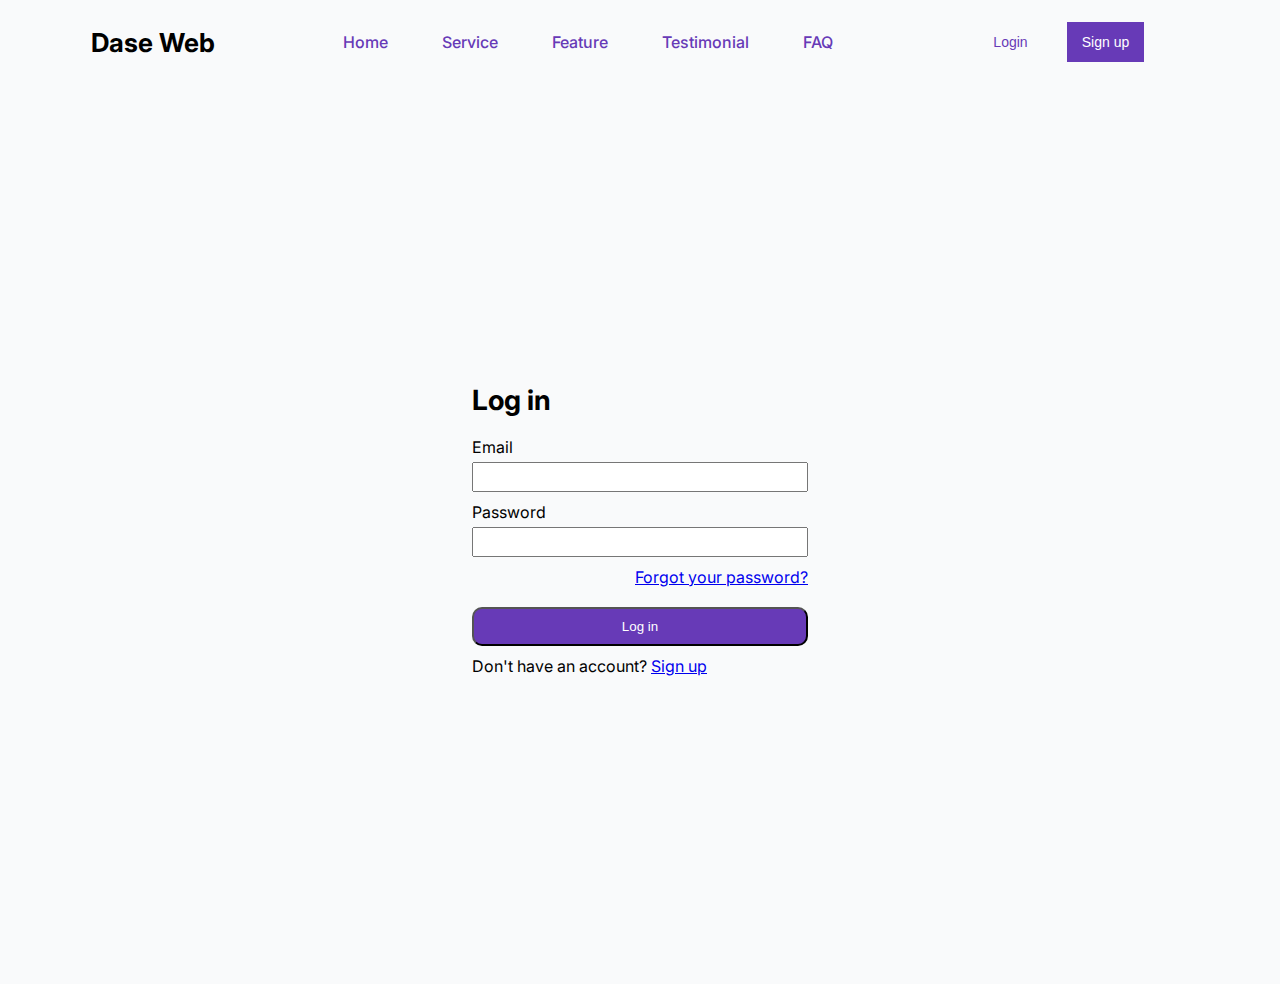
==== login.html @ 485cacb2 "inital commit" ====
<!DOCTYPE html>
<html lang="en">
    <head>
        <meta charset="UTF-8">
        <meta name="viewport" content="width=device-width, initial-scale=1.0">
        <link rel="preconnect" href="https://fonts.googleapis.com">
        <link rel="preconnect" href="https://fonts.gstatic.com" crossorigin>
        <link href="https://fonts.googleapis.com/css2?family=Manrope:wght@200..800&display=swap" rel="stylesheet">
        <link href="https://fonts.googleapis.com/css2?family=Inter:ital,opsz,wght@0,14..32,100..900;1,14..32,100..900&display=swap" rel="stylesheet">
        <link rel="stylesheet" href="css/styles.css">
        <title>Login - Dase Web </title>
    </head>
<body>
    <header>
        <div class="navbar">
            <div class="logo">
                Dase Web
            </div>
            <div>
                    <ul>
                        <li><a href="#">Home</a></li>
                        <li><a href="#">Service</a></li>
                        <li><a href="#">Feature</a></li>
                        <li><a href="#">Testimonial</a></li>
                        <li><a href="#">FAQ</a></li>
                    </ul>
            </div>
            <div>
                <button style="color: #673AB7; background-color: transparent;">Login</button>
                <button style="margin-right: 120px; margin-left: 14px;">Sign up</button>
            </div>
        </div>
        <div class="mobile-navbar">
            <div class="logo">
                Dase Web
            </div>
            <div class="hamburger-menu" id="hamburger">
                <svg width="40px" height="40px" viewBox="0 0 24 24" fill="none" xmlns="http://www.w3.org/2000/svg">
                    <path d="M20 7L4 7" stroke="#000000" stroke-width="1.5" stroke-linecap="round"/>
                    <path d="M20 12L4 12" stroke="#000000" stroke-width="1.5" stroke-linecap="round"/>
                    <path d="M20 17L4 17" stroke="#000000" stroke-width="1.5" stroke-linecap="round"/>
                    </svg>
            </div>
        </div>
            <div class="mobile-menu">
                <ul id="mobile-menu" class="hidden">
                            <li><a href="#">Home</a></li>
                            <li><a href="#">Service</a></li>
                            <li><a href="#">Feature</a></li>
                            <li><a href="#">Testimonial</a></li>
                            <li><a href="#">FAQ</a></li>
                            <div>
                                <button style="color: #673AB7;">Login</button>
                                <button style="margin-right: 120px; margin-left: 14px;">Sign up</button>
                            </div>
                        </div>
                </ul>
        </header>
    <div class="auth-body">
    <div class="auth-container">
        <h1 class="auth-head">Log in</h1>
        <form>
            <label for="email">Email</label>
            <input type="text" id="email" name="email">

            <label for="password">Password</label>
            <input type="password" id="password" name="password">
            <div class="auth-forgot">
                <a href="#">Forgot your password?</a>
            </div>
            <button type="submit">Log in</button>
        </form>
        <div class="auth-text">
            Don't have an account? <a href="/signup.html">Sign up</a>
        </div>
    </div>
</div>
</body>
</html>
---- css/styles.css ----
*{
    margin: 0;
    box-sizing: border-box;
}
body{
    padding-left: 16px;
    padding-right: 16px;
    font-family: Inter;
    background-color: #F9FAFB;
}
@media (max-width: 400px){
    body{
        padding-left: 14px;
        padding-right: 14px;
    }
}

.logo{
    font-size: 26px;
    margin-left: 6%;
    font-weight: bold;

}
.navbar{
    max-width: 100%;
    min-height: 84px;
    font-size: 16px;
    display: flex;
    align-items: center;
    justify-content: space-between;
    flex-wrap: wrap;
}
.navbar li{
    font-size: 16px;
    list-style: none;
    display: inline-block;
    font-weight: 500;
    line-height: 24px;
    text-align: left;
    text-underline-position: from-font;
    text-decoration-skip-ink: none;
}

.navbar a{
    text-decoration: none;
    color: #673AB7;
    margin-right: 50px;
}
.navbar button{
    width: 77px;
    height: 40px;
    background-color: #673AB7;
    color: white;
    box-shadow: none;
    border: none;
    font-size: 14px;
    font-weight: 500;
    line-height: 20px;
    text-align: center;
    text-underline-position: from-font;
    text-decoration-skip-ink: none;
}
/* Mobile Navbar */
.mobile-navbar{
    display: none;
    background-color: #F5F7FA;
    padding: 10px 0px;
    position: fixed;
    width: 100%;
}
.mobile-navbar .hamburger-menu{
    cursor: pointer;
}
.mobile-menu ul{
    list-style: none;
    display: none;
    flex-direction: column;
    gap: 10px;
    padding: 10px;
    border-radius: 5px;
    position: fixed;
    right: 0;
    left: 0;
    bottom: 0;
    background-color: #7F56D9;
    opacity: 0.95;
    justify-content: center;
    align-items: center;

    top: 50px;
}
.mobile-menu a{
    text-decoration: none;
    color: #18191F;
}
@media (max-width: 760px){
    .navbar {
        display: none;
    }
    .logo{
        font-size: 20px;
        margin-left: 2%;
        font-weight: 500;
    
    }
    .mobile-navbar{
        display: flex;
        justify-content: space-between;
        align-items: center;
        padding-left: 5%;
        padding-right: 5%;

    }
    .mobile-navbar .logo{
        max-width: 100%;
    }
    .mobile-navbar .logo img{
        max-width: 90%;
    }
    .mobile-menu ul.visible{
        display: flex;
    }
    .mobile-menu button{
        width: 77px;
        height: 40px;
        background-color: #E9D8FF;
        color: #7F56D9;
        margin: 0 auto ;
        box-shadow: none;
        border: none;
        font-size: 1rem;
        font-weight: 500;
        line-height: 20px;
        text-align: center;
        text-underline-position: from-font;
        text-decoration-skip-ink: none;
    }
}

.hero-grid{
    display: grid;
    grid-template-columns: 1fr 1fr;
}
.hero-text{
    margin: 0 auto;
    padding-top: 50px;
    padding-left: 20px;
}
.hero-text-head{
    font-family: Inter;
    font-size: 52px;
    font-weight: 600;
    line-height: 65.37px;
    text-align: left;
    text-underline-position: from-font;
    text-decoration-skip-ink: none;
    width: 594px;
    height: auto;
    padding-bottom: 20px;
}

.hero-text-sub{
    font-family: Manrope;
    font-size: 21px;
    font-weight: 600;
    text-align: left;
    text-underline-position: from-font;
    text-decoration-skip-ink: none;
    color: #7A7D9C;

    width: 554px;
    height: auto;

}
@media (max-width: 400px){
    .hero-grid{
        display: grid;
        grid-template-columns: 1fr;
        padding-top: 50px;
    }
    .hero-text-head{
        font-family: Inter;
        font-size: 32px;
        font-weight: 600;
        line-height: 35.37px;
        text-align: left;
        text-underline-position: from-font;
        text-decoration-skip-ink: none;
        width: 100%;
        height: auto;
        padding-bottom: 20px;
    }
    .hero-text-sub{
        font-family: Manrope;
        font-size: 18px;
        font-weight: 600;
        text-align: left;
        text-underline-position: from-font;
        text-decoration-skip-ink: none;
        color: #7A7D9C;
    
        width: 100%;
        height: auto;
    
    }
}
.hero-button{
    margin-top: 16px;
    margin-bottom: 40px;
    text-align: left;
    font-family: Inter;
    font-size: 16px;
    font-weight: 400;
    line-height: 19.36px;
    letter-spacing: -0.9599999785423279px;
    text-underline-position: from-font;
    text-decoration-skip-ink: none;
}
.hero-button a{
    text-decoration: none;
    color: white;
}
.hero-button button{
    padding-top: 8px;
    padding-left: 30px;
    padding-right: 30px;
    padding-bottom: 8px;
    background-color: #7F56D9;
    color: white;
    border-radius: 20px;
    box-shadow: none;
}
.hero-img img{
    width: 90%;
}

.section-highlight{
    margin: 0 auto;
    margin-top: 104px;
    color: #7F56D9;
    font-family: Manrope;
    font-size: 16px;
    font-weight: 400;
    line-height: 21.86px;
    letter-spacing: -0.75px;
    text-align: center;
    text-underline-position: from-font;
    text-decoration-skip-ink: none;
    background-color: #E9D8FF;
    width: fit-content;
    height: 22px;
    padding-left: 10px;
    padding-right: 10px;
    border-radius: 22px;
    border: 1px solid #EEE2FE;

}

.how-section-head{
    font-size: 28px;
    font-weight: 600;
    text-align: center;
    text-underline-position: from-font;
    text-decoration-skip-ink: none;
    padding-top: 20px;
    padding-bottom: 20px;
}
.how-section-grid{
    display: grid;
    place-items: center;
    grid-template-columns: 1fr 1fr;
    padding-left: 20px;
}

.steps-text-head{

    font-size: 28px;
    font-weight: 600;
    line-height: 43.58px;
    text-align: left;
    text-underline-position: from-font;
    text-decoration-skip-ink: none;
}
.steps-text-sub{
    font-family: Manrope;
    font-size: 20px;
    font-weight: 400;
    line-height: 36px;
    text-align: left;
    text-underline-position: from-font;
    text-decoration-skip-ink: none;
    width: 420px;
    color: #7A7D9C;
}
.why-section-head{
    font-size: 28px;
    font-weight: 600;
    text-align: center;
    text-underline-position: from-font;
    text-decoration-skip-ink: none;
    padding-top: 30px;
    padding-bottom: 30px;
}
.why-section-grid{
    display: grid;
    grid-template-columns: 1fr 1fr 1fr;
    width: 70%;
    margin: 0 auto;
}

.why-icon img{
    margin-left: 40px;
    height: 100%;
}
.why-text-head{
    width: 231px;
    height: auto;
    font-family: Inter;
    font-size: 24px;
    font-weight: 500;
    line-height: 29.05px;
    text-align: left;
    text-underline-position: from-font;
    text-decoration-skip-ink: none;
    color: #1B152B;
    padding-top: 16px;
}
.why-text-info{
    width: 231px;
    height: 132px;
    font-family: Manrope;
    font-size: 16px;
    font-weight: 400;
    line-height: 21.86px;
    letter-spacing: -0.75px;
    text-align: left;
    text-underline-position: from-font;
    text-decoration-skip-ink: none;
    color: #7A7D9C;
    padding-top: 24px;
}
@media (max-width: 400px){
    .how-section-grid{
        display: grid;
        place-items: center;
        grid-template-columns: 1fr;
    }
    .steps-text-sub{
        font-family: Manrope;
        font-size: 18px;
        font-weight: 400;
        line-height: 36px;
        text-align: left;
        text-underline-position: from-font;
        text-decoration-skip-ink: none;
        width: 100%;
        color: #7A7D9C;
    }
    .why-text-head{
        width: 100%;
        height: auto;
    }
    .why-text-info{
        width: 100%;
        height: auto;
        font-family: Manrope;
        font-size: 16px;
        font-weight: 400;
        line-height: 21.86px;
        letter-spacing: -0.75px;
        text-align: left;
        text-underline-position: from-font;
        text-decoration-skip-ink: none;
        color: #7A7D9C;
        padding-top: 24px;
    }
}
.steps-img img{
    width: 60%;
}
.each-why{
    background-color: white;
    border-radius: 16px;
    border: 1px solid #EFF0F6;
    margin-right: 20px;
    padding-left: 20px;
    padding-top: 20px;
}
@media (max-width: 400px){
    .why-section-grid{
        display: grid;
        grid-template-columns: 1fr;
        width: 100%;
        margin: 0 auto;
    }Home
    .each-why{
        background-color: white;
        border-radius: 16px;
        border: 1px solid #EFF0F6;
        margin-right: 20px;
        margin-bottom: 20px;
        padding-left: 20px;
        padding-top: 20px;
        padding-bottom: 30px;
    }
}

.auth-body{
    display: flex;
    align-items: center;
    justify-content: center;
    height: 100vh;
}
.auth-head{
    text-align: left;
    font-family: Inter;
    padding-bottom: 20px;
    font-size: 28px;
}
.auth-container{
    padding: 2rem;
    text-align: center;
    width: 100%;
    max-width: 400px;
}

.auth-container form{
    display: flex;
    flex-direction: column;
}
.auth-container label{
    text-align: left;
    font-family: Inter;
    font-size: 16px;
    padding-bottom: 5px;
}
.auth-container input{
    height: 30px;
    margin-bottom: 10px;
}
.auth-container button{
    color: white;
    background-color: #673AB7;
    padding: 10px 0;
    margin-top: 10px;
    border-radius: 10px;
    box-shadow: none;
    cursor: pointer;
}
.auth-forgot{
    text-align: right;
    font-family: Inter;
    font-size: 16px;
    padding-bottom: 10px;
}
.auth-text{
    text-align: left;
    font-family: Inter;
    font-size: 16px;
    padding-top: 10px;
    padding-bottom: 10px;
}
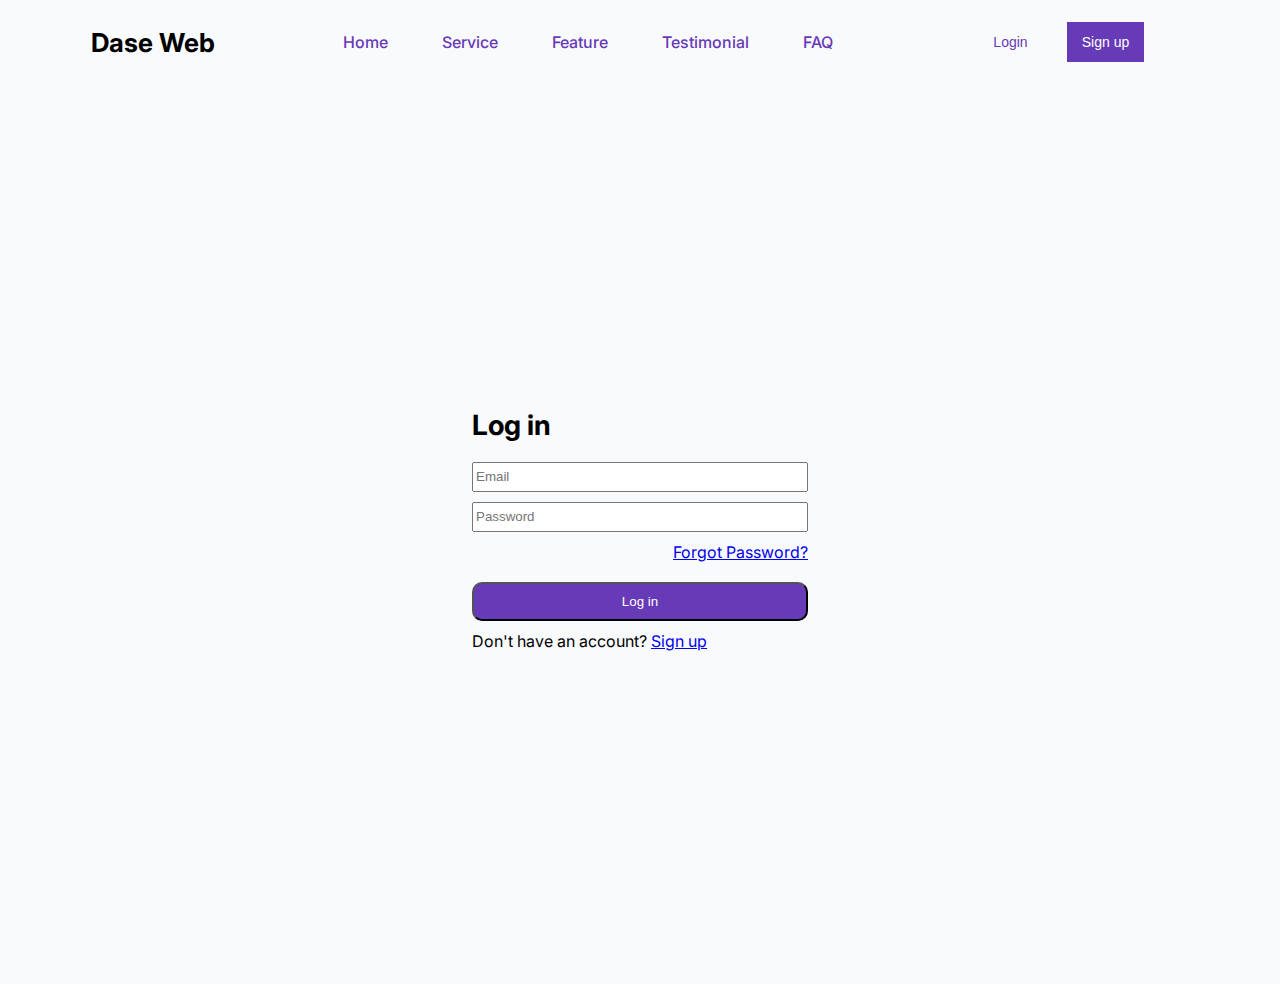
==== commit ac449f05: "t" ====
--- a/login.html
+++ b/login.html
@@ -60,13 +60,10 @@
     <div class="auth-container">
         <h1 class="auth-head">Log in</h1>
         <form>
-            <label for="email">Email</label>
-            <input type="text" id="email" name="email">
-
-            <label for="password">Password</label>
-            <input type="password" id="password" name="password">
+            <input type="text" class="login-input" id="email" name="email" placeholder="Email">
+            <input type="password" class="login-input" id="password" name="password" placeholder="Password">
             <div class="auth-forgot">
-                <a href="#">Forgot your password?</a>
+                <a href="#">Forgot Password?</a>
             </div>
             <button type="submit">Log in</button>
         </form>
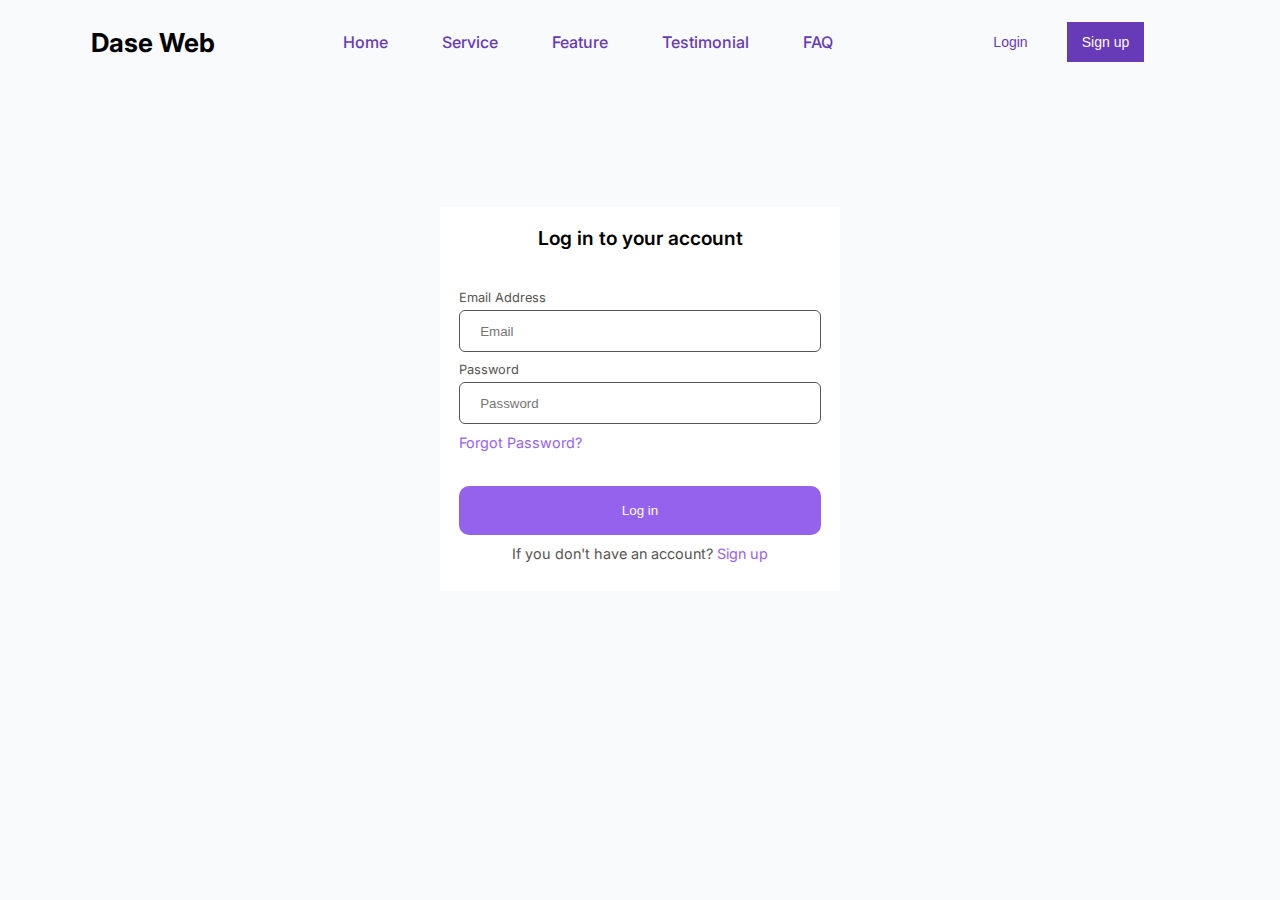
==== commit dcea5f47: "new" ====
--- a/login.html
+++ b/login.html
@@ -58,9 +58,12 @@
         </header>
     <div class="auth-body">
     <div class="auth-container">
-        <h1 class="auth-head">Log in</h1>
+        <h1 class="auth-head">Log in to your account</h1>
         <form>
+            <label for="email">Email Address</label>
             <input type="text" class="login-input" id="email" name="email" placeholder="Email">
+
+            <label for="password">Password</label>
             <input type="password" class="login-input" id="password" name="password" placeholder="Password">
             <div class="auth-forgot">
                 <a href="#">Forgot Password?</a>
@@ -68,9 +71,17 @@
             <button type="submit">Log in</button>
         </form>
         <div class="auth-text">
-            Don't have an account? <a href="/signup.html">Sign up</a>
+            If you don't have an account? <a href="/signup.html">Sign up</a>
         </div>
     </div>
 </div>
 </body>
+<script>
+    const hamburger = document.getElementById('hamburger');
+    const mobileMenu = document.getElementById('mobile-menu');
+
+    hamburger.addEventListener('click', () => {
+        mobileMenu.classList.toggle('visible');
+    })
+</script>
 </html>--- a/css/styles.css
+++ b/css/styles.css
@@ -409,19 +409,28 @@
     display: flex;
     align-items: center;
     justify-content: center;
-    height: 100vh;
+    height: 70vh;
+}
+.auth-body-signup{
+    display: flex;
+    align-items: center;
+    justify-content: center;
+    height: 95vh;
 }
 .auth-head{
-    text-align: left;
-    font-family: Inter;
-    padding-bottom: 20px;
-    font-size: 28px;
+    text-align: center;
+    font-family: Inter;
+    padding-bottom: 40px;
+    font-size: 1.2rem;
+    font-weight: 600;
+    
 }
 .auth-container{
-    padding: 2rem;
+    padding: 1.2rem;
     text-align: center;
     width: 100%;
     max-width: 400px;
+    background-color: white;
 }
 
 .auth-container form{
@@ -431,32 +440,49 @@
 .auth-container label{
     text-align: left;
     font-family: Inter;
-    font-size: 16px;
+    font-size: 0.8rem;
     padding-bottom: 5px;
+    color: #585454;
 }
 .auth-container input{
     height: 30px;
+    padding: 20px;
+    border-radius: 6px;
+    box-shadow: none;
+    border: 0.5px solid #585454;
     margin-bottom: 10px;
 }
 .auth-container button{
     color: white;
-    background-color: #673AB7;
-    padding: 10px 0;
-    margin-top: 10px;
+    background-color: #9562ee;
+    padding: 17px 0;
+    margin-top: 25px;
     border-radius: 10px;
     box-shadow: none;
+    border: none;
     cursor: pointer;
 }
+.auth-container button:hover{
+    background-color: #673AB7;
+}
 .auth-forgot{
-    text-align: right;
-    font-family: Inter;
-    font-size: 16px;
+    text-align: left;
+    font-family: Inter;
+    font-size: 0.9rem;
     padding-bottom: 10px;
+}.auth-forgot a{
+    text-decoration: none;
+    color:  #9562ee;
 }
 .auth-text{
-    text-align: left;
-    font-family: Inter;
-    font-size: 16px;
+    text-align: center;
+    font-family: Inter;
+    font-size: 0.9rem;
     padding-top: 10px;
     padding-bottom: 10px;
+    color: #585454;
+}
+.auth-text a{
+    text-decoration: none;
+    color:  #9562ee;
 }